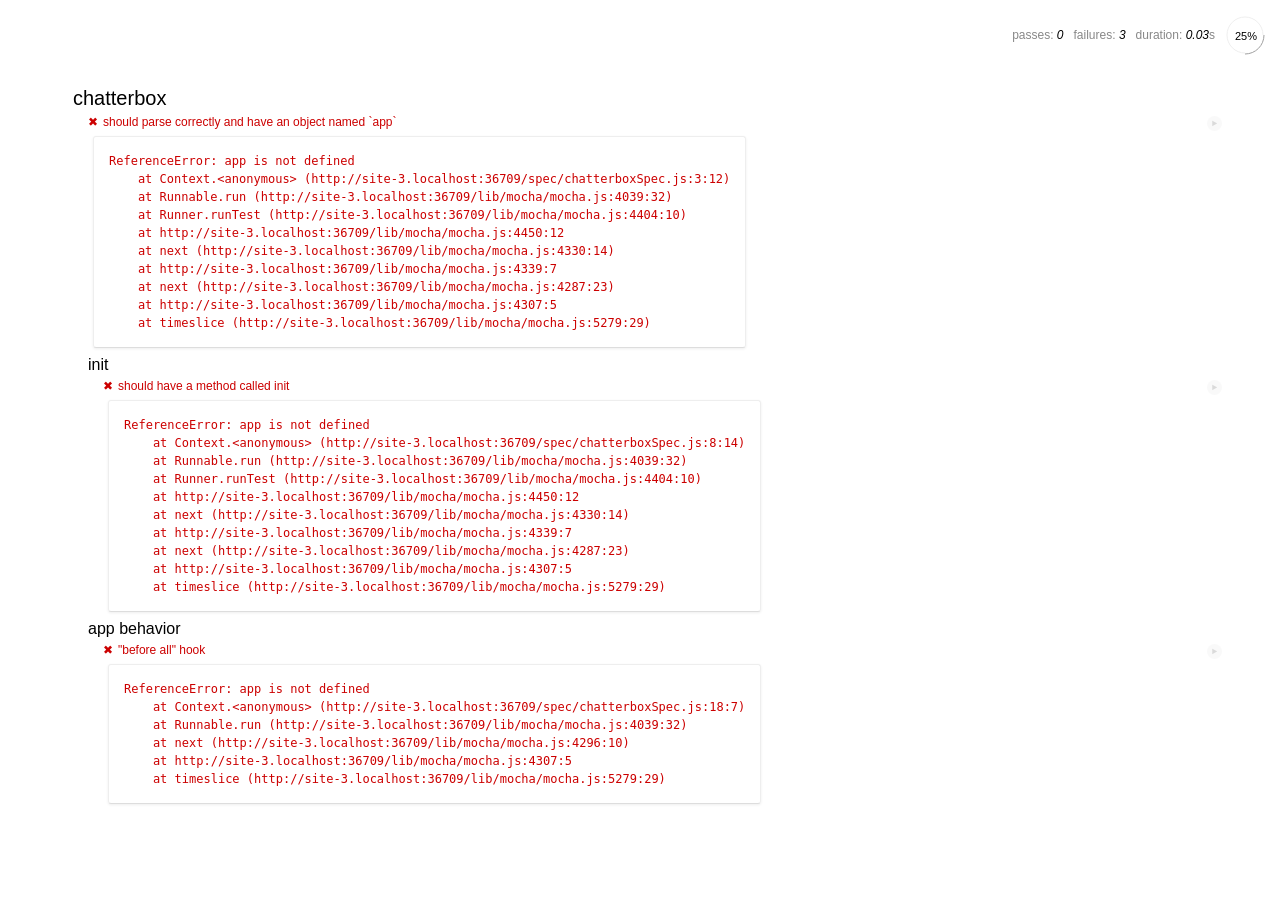
==== SpecRunner.html @ 7fd29a1a "(init)" ====
<!DOCTYPE HTML>
<html>
<head>
  <title>Mocha Spec Runner</title>
  <link rel="stylesheet" href="lib/mocha/mocha.css">
  <script src="lib/jquery.js"></script>
  <script src="lib/mocha/mocha.js"></script>
  <script src="lib/chai/chai.js"></script>
  <script src="lib/sinon/sinon.js"></script>
  <script>
    mocha.setup('bdd');
    var expect = chai.expect;
    $(function() {
      window.mochaPhantomJS ? mochaPhantomJS.run() : mocha.run();
    });
  </script>

  <!-- Spec files -->
  <script src="spec/chatterboxSpec.js"></script>

  <!-- Source files -->
  <script src="client/scripts/app.js"></script>

</head>
<body>
<div id="mocha"></div>
<div id="testarea" style="display: none;">

  <div id="main">
    <h1>chatterbox</h1>
    <div class="spinner"><img src="client/images/spiffygif_46x46.gif"></div>
    <div id="rooms">
      Room:
      <select id="roomSelect">
      </select>
    </div>
    <form action="#" id="send" method="post">
      <input type="text" name="message" id="message"/>
      <input type="submit" name="submit" class="submit"/>
    </form>
    <div id="chats"></div>
  </div>

</div>
</body>
</html>
---- lib/mocha/mocha.css ----
@charset "utf-8";

body {
  font: 20px/1.5 "Helvetica Neue", Helvetica, Arial, sans-serif;
  padding: 60px 50px;
}

#mocha ul, #mocha li {
  margin: 0;
  padding: 0;
}

#mocha ul {
  list-style: none;
}

#mocha h1, #mocha h2 {
  margin: 0;
}

#mocha h1 {
  margin-top: 15px;
  font-size: 1em;
  font-weight: 200;
}

#mocha h1 a {
  text-decoration: none;
  color: inherit;
}

#mocha h1 a:hover {
  text-decoration: underline;
}

#mocha .suite .suite h1 {
  margin-top: 0;
  font-size: .8em;
}

.hidden {
  display: none;
}

#mocha h2 {
  font-size: 12px;
  font-weight: normal;
  cursor: pointer;
}

#mocha .suite {
  margin-left: 15px;
}

#mocha .test {
  margin-left: 15px;
  overflow: hidden;
}

#mocha .test.pending:hover h2::after {
  content: '(pending)';
  font-family: arial;
}

#mocha .test.pass.medium .duration {
  background: #C09853;
}

#mocha .test.pass.slow .duration {
  background: #B94A48;
}

#mocha .test.pass::before {
  content: '✓';
  font-size: 12px;
  display: block;
  float: left;
  margin-right: 5px;
  color: #00d6b2;
}

#mocha .test.pass .duration {
  font-size: 9px;
  margin-left: 5px;
  padding: 2px 5px;
  color: white;
  -webkit-box-shadow: inset 0 1px 1px rgba(0,0,0,.2);
  -moz-box-shadow: inset 0 1px 1px rgba(0,0,0,.2);
  box-shadow: inset 0 1px 1px rgba(0,0,0,.2);
  -webkit-border-radius: 5px;
  -moz-border-radius: 5px;
  -ms-border-radius: 5px;
  -o-border-radius: 5px;
  border-radius: 5px;
}

#mocha .test.pass.fast .duration {
  display: none;
}

#mocha .test.pending {
  color: #0b97c4;
}

#mocha .test.pending::before {
  content: '◦';
  color: #0b97c4;
}

#mocha .test.fail {
  color: #c00;
}

#mocha .test.fail pre {
  color: black;
}

#mocha .test.fail::before {
  content: '✖';
  font-size: 12px;
  display: block;
  float: left;
  margin-right: 5px;
  color: #c00;
}

#mocha .test pre.error {
  color: #c00;
  max-height: 300px;
  overflow: auto;
}

#mocha .test pre {
  display: block;
  float: left;
  clear: left;
  font: 12px/1.5 monaco, monospace;
  margin: 5px;
  padding: 15px;
  border: 1px solid #eee;
  border-bottom-color: #ddd;
  -webkit-border-radius: 3px;
  -webkit-box-shadow: 0 1px 3px #eee;
  -moz-border-radius: 3px;
  -moz-box-shadow: 0 1px 3px #eee;
}

#mocha .test h2 {
  position: relative;
}

#mocha .test a.replay {
  position: absolute;
  top: 3px;
  right: 0;
  text-decoration: none;
  vertical-align: middle;
  display: block;
  width: 15px;
  height: 15px;
  line-height: 15px;
  text-align: center;
  background: #eee;
  font-size: 15px;
  -moz-border-radius: 15px;
  border-radius: 15px;
  -webkit-transition: opacity 200ms;
  -moz-transition: opacity 200ms;
  transition: opacity 200ms;
  opacity: 0.3;
  color: #888;
}

#mocha .test:hover a.replay {
  opacity: 1;
}

#mocha-report.pass .test.fail {
  display: none;
}

#mocha-report.fail .test.pass {
  display: none;
}

#mocha-error {
  color: #c00;
  font-size: 1.5  em;
  font-weight: 100;
  letter-spacing: 1px;
}

#mocha-stats {
  position: fixed;
  top: 15px;
  right: 10px;
  font-size: 12px;
  margin: 0;
  color: #888;
}

#mocha-stats .progress {
  float: right;
  padding-top: 0;
}

#mocha-stats em {
  color: black;
}

#mocha-stats a {
  text-decoration: none;
  color: inherit;
}

#mocha-stats a:hover {
  border-bottom: 1px solid #eee;
}

#mocha-stats li {
  display: inline-block;
  margin: 0 5px;
  list-style: none;
  padding-top: 11px;
}

#mocha-stats canvas {
  width: 40px;
  height: 40px;
}

code .comment { color: #ddd }
code .init { color: #2F6FAD }
code .string { color: #5890AD }
code .keyword { color: #8A6343 }
code .number { color: #2F6FAD }

@media screen and (max-device-width: 480px) {
  body {
    padding: 60px 0px;
  }

  #stats {
    position: absolute;
  }
}
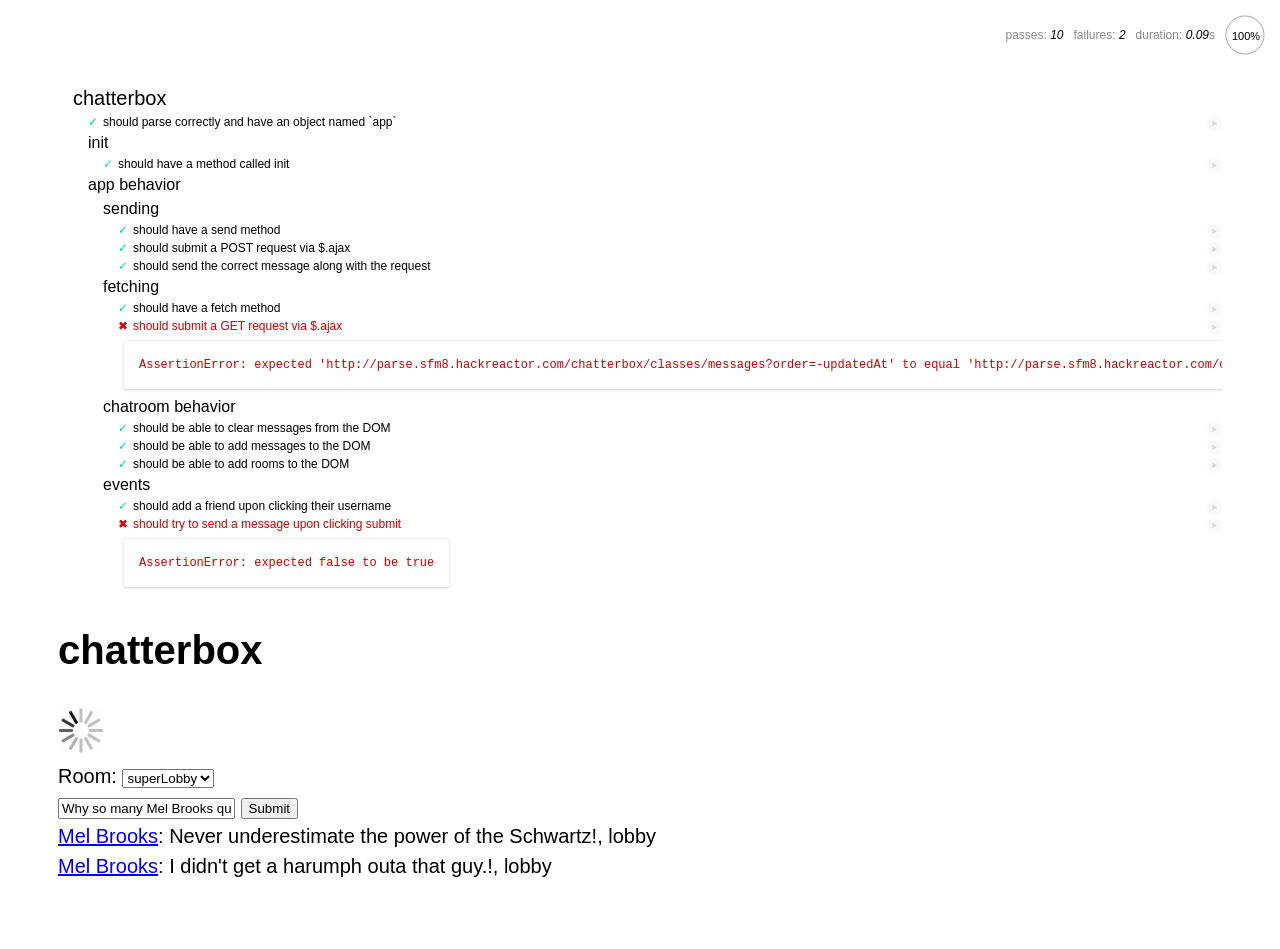
==== commit cafae7a3: "Add methods to app object" ====
--- a/SpecRunner.html
+++ b/SpecRunner.html
@@ -24,7 +24,7 @@
 </head>
 <body>
 <div id="mocha"></div>
-<div id="testarea" style="display: none;">
+<div id="testarea" style="">
 
   <div id="main">
     <h1>chatterbox</h1>
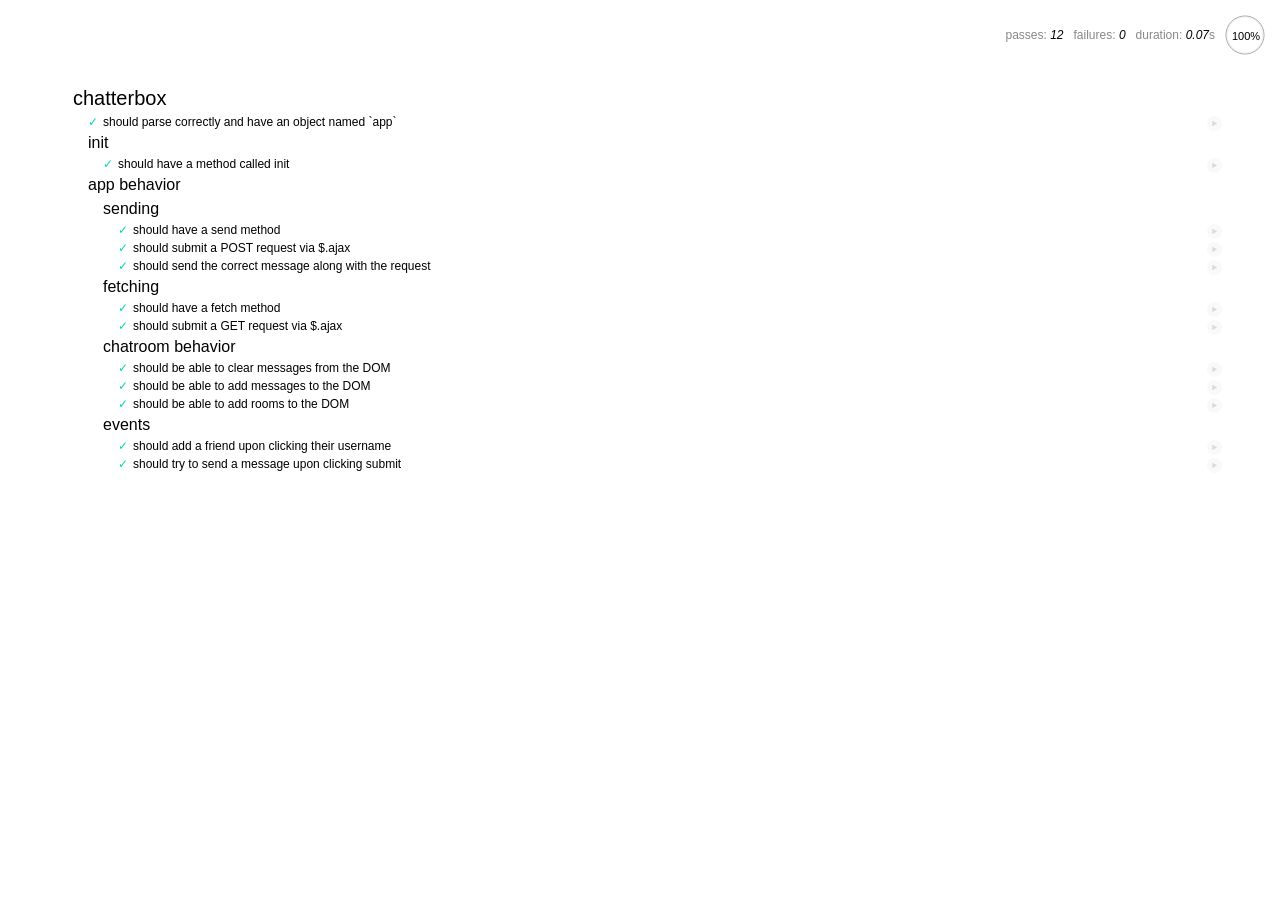
==== commit 37f12710: "passing all specs, modified room display, added ajax parameters, increased room list size" ====
--- a/SpecRunner.html
+++ b/SpecRunner.html
@@ -24,7 +24,7 @@
 </head>
 <body>
 <div id="mocha"></div>
-<div id="testarea" style="">
+<div id="testarea" style="display: none;">
 
   <div id="main">
     <h1>chatterbox</h1>
